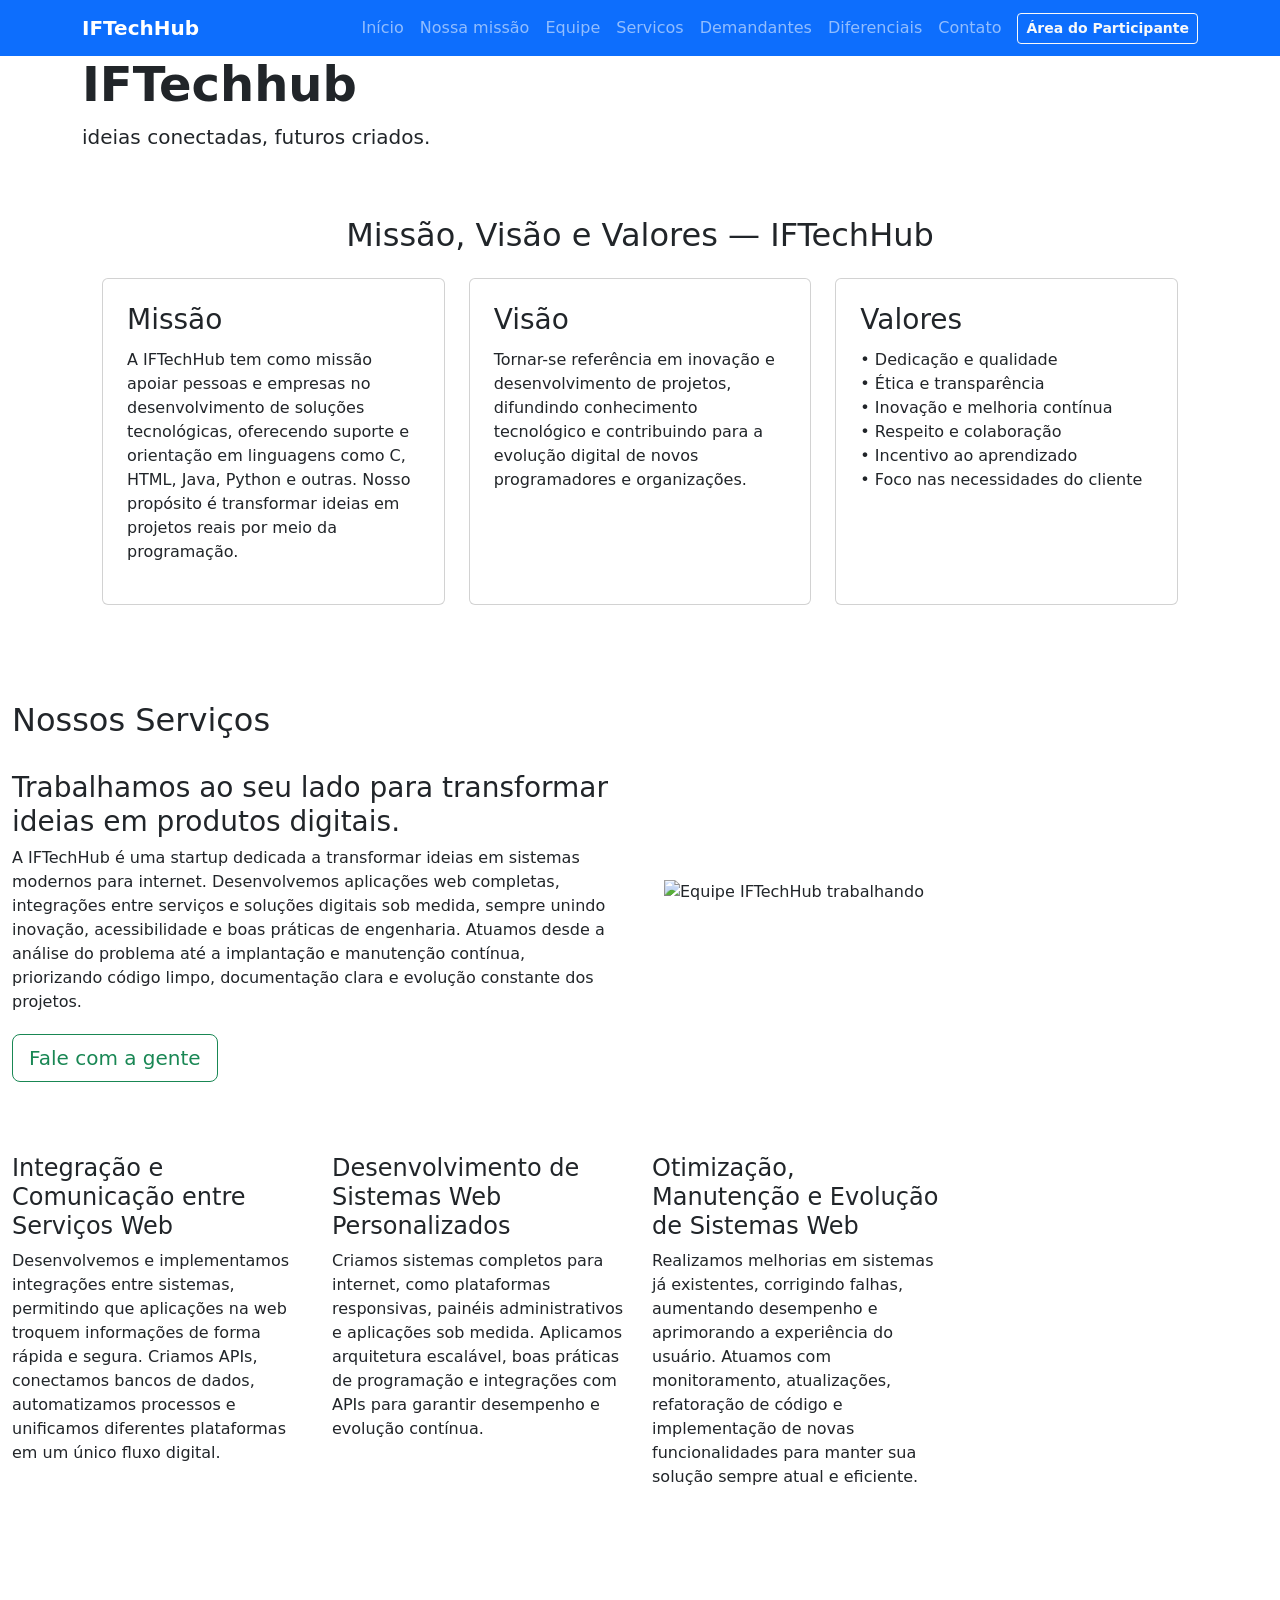
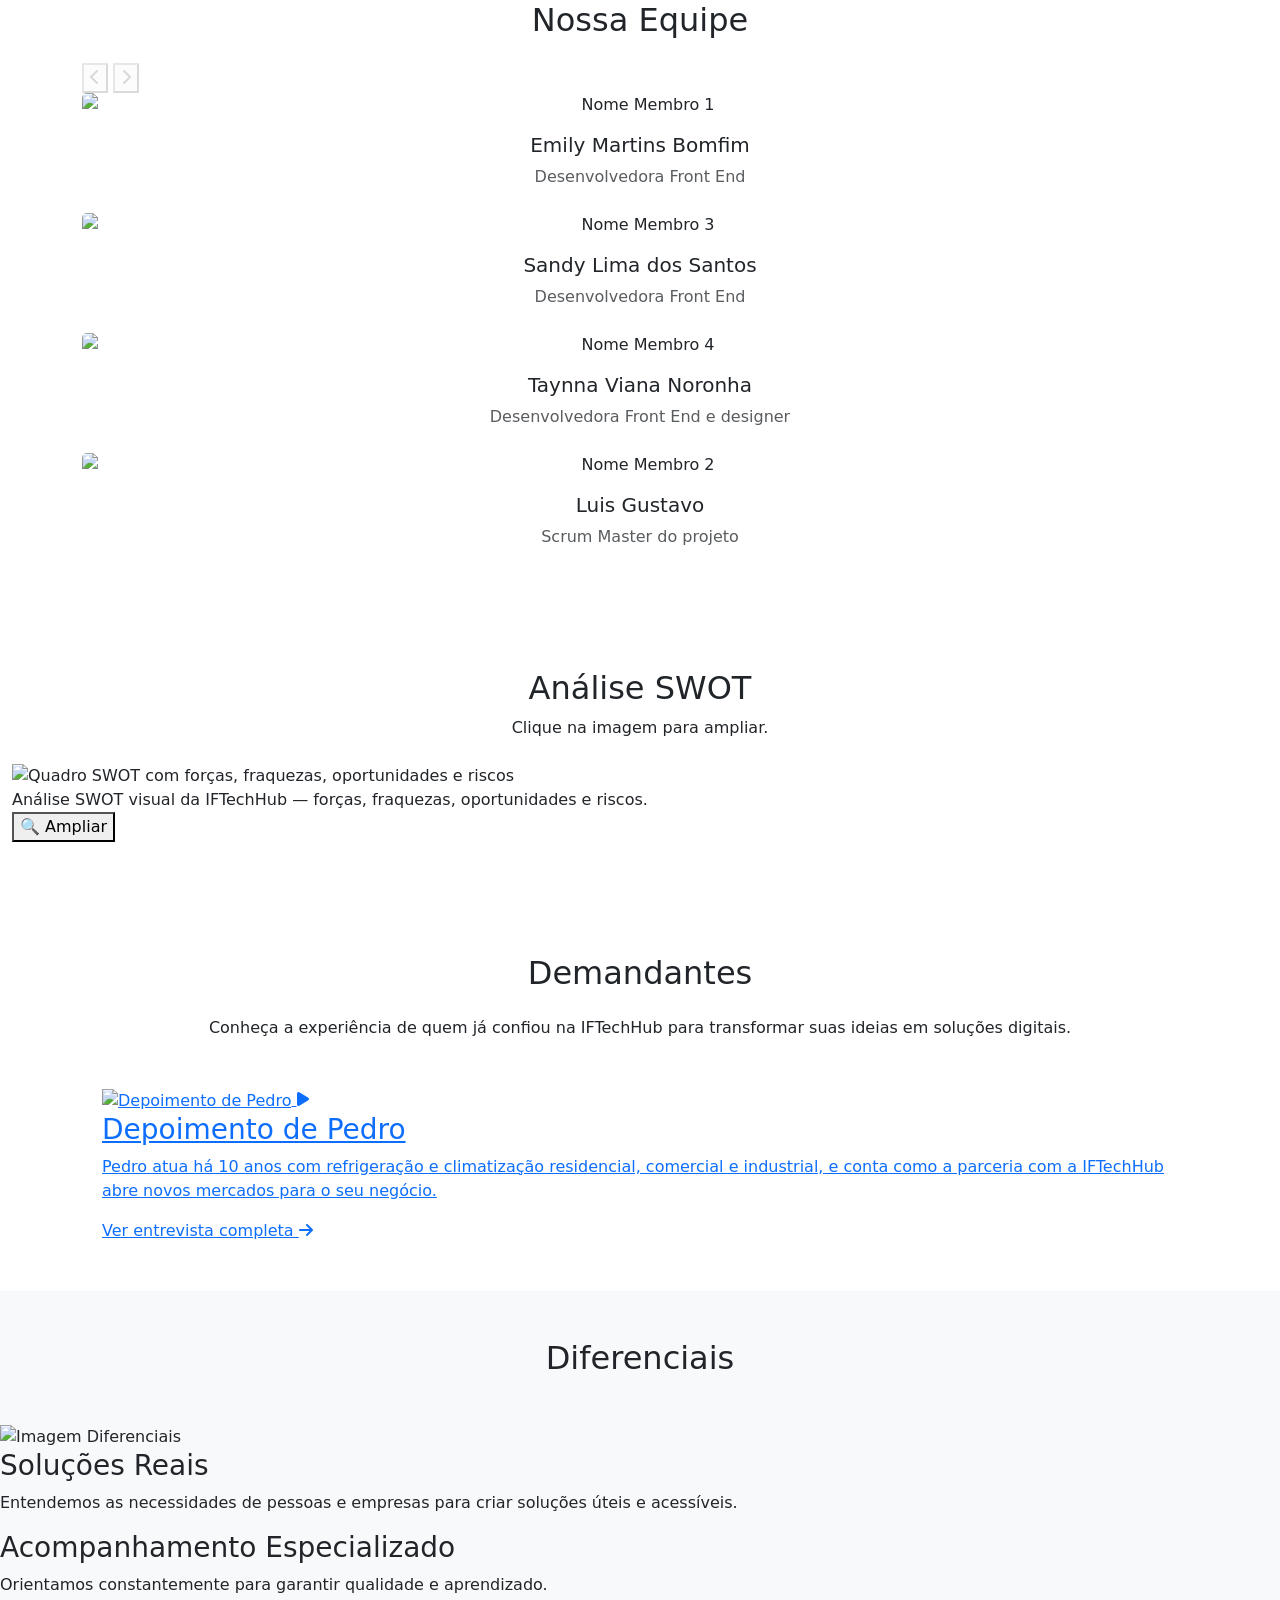
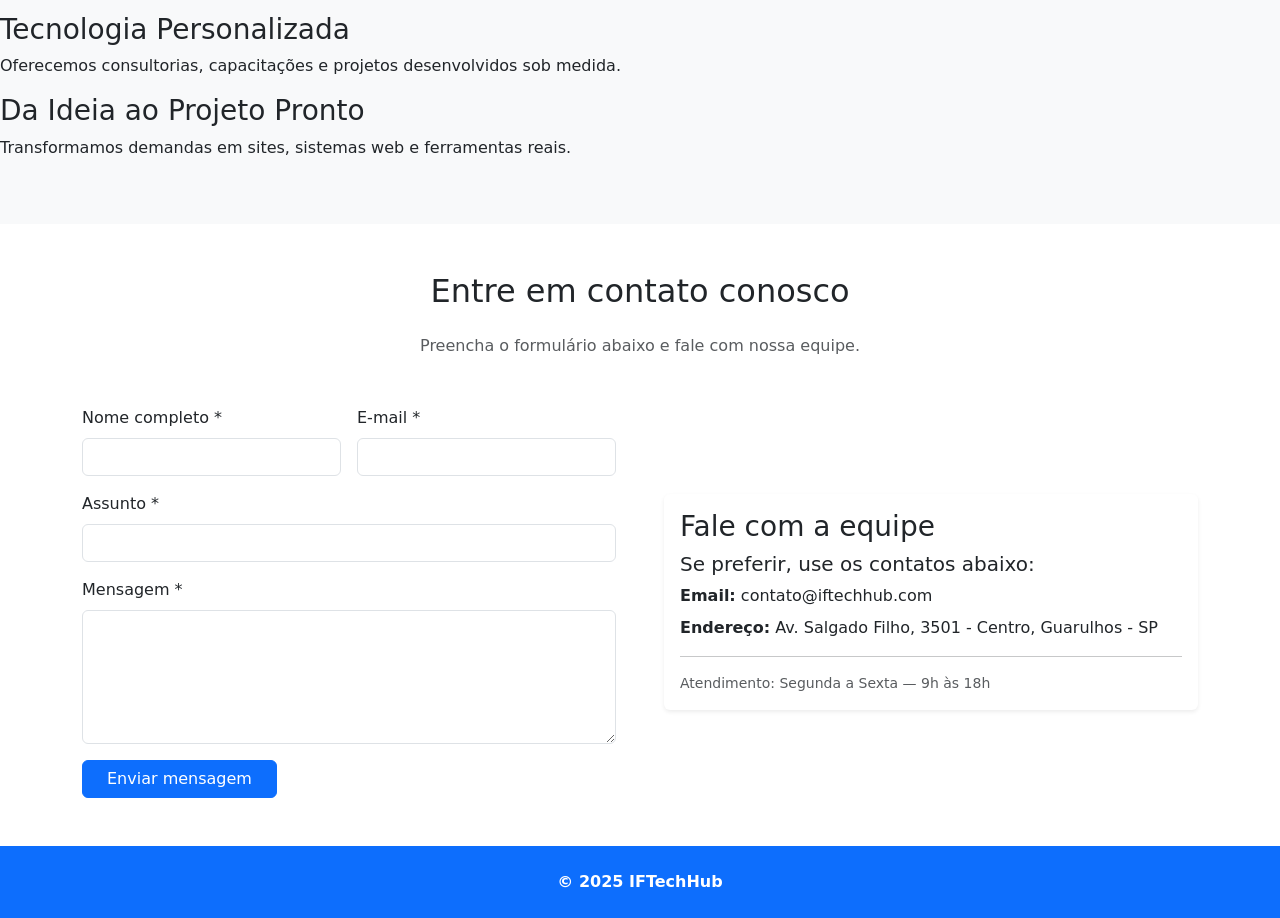
==== index.html @ c1c18c6f "Atualiza navbar e seção Demandantes" ====
<!doctype html>
<html lang="pt-br">
<head>
  <meta charset="utf-8" />
  <meta name="viewport" content="width=device-width, initial-scale=1" />
  <title>IFTechHub | Bem-vindo</title>
  <link href="https://cdn.jsdelivr.net/npm/bootstrap@5.3.2/dist/css/bootstrap.min.css" rel="stylesheet">
  <link rel="stylesheet" href="https://cdnjs.cloudflare.com/ajax/libs/font-awesome/6.5.0/css/all.min.css">
  <link rel="stylesheet" href="css/base.css">
  <link rel="stylesheet" href="css/layout.css">
  <link rel="stylesheet" href="css/components.css">
  <link rel="stylesheet" href="css/hero.css">
  <link rel="stylesheet" href="css/sections.css">
  <link rel="stylesheet" href="css/footer.css">
  <link rel="stylesheet" href="css/diferenciais.css">
  <link rel="stylesheet" href="css/servicos.css">
  <link rel="stylesheet" href="css/swot.css">
  <link rel="stylesheet" href="css/membros.css">
  <link rel="stylesheet" href="css/demandantes.css">
  <link rel="stylesheet" href="css/participante.css">


  <link rel="shortcut icon" href="img/fivicon/fivicon.png" type="image/x-icon">
</head>

<body>

  <!-- Navbar -->
  <header class="navbar navbar-expand-lg navbar-dark bg-primary sticky-top">
    <div class="container">
      <a class="navbar-brand fw-bold" href="index.html">IFTechHub</a>
      <button class="navbar-toggler" type="button" data-bs-toggle="collapse" data-bs-target="#mainNav" aria-controls="mainNav" aria-expanded="false" aria-label="Toggle navigation">
        <span class="navbar-toggler-icon"></span>
      </button>

      <div class="collapse navbar-collapse" id="mainNav">
        <ul class="navbar-nav ms-auto align-items-lg-center">
          <li class="nav-item"><a class="nav-link" href="index.html">Início</a></li>
          <li class="nav-item"><a class="nav-link" href="#missao">Nossa missão</a></li>
          <li class="nav-item"><a class="nav-link" href="#equipe">Equipe</a></li>
          <li class="nav-item"><a class="nav-link" href="#servicos">Servicos</a></li>
          <li class="nav-item"><a class="nav-link" href="#demandantes">Demandantes</a></li>
          <li class="nav-item"><a class="nav-link" href="#diferenciais">Diferenciais</a></li>
          <li class="nav-item"><a class="nav-link" href="#contato">Contato</a></li>
          <li class="nav-item ms-lg-2">
            <a class="btn btn-outline-light btn-sm fw-bold" href="area-participante.html">Área do Participante</a>
          </li>
        </ul>
      </div>
    </div>
  </header>

<!-- Hero -->
<section class="hero" style="background-image: url('img/index/logo.png');">
  <div class="hero-overlay"></div>
  <div class="container hero-content">
    <h1 class="display-5 fw-bold hero-title">IFTechhub</h1>
    <p class="lead hero-sub">ideias conectadas, futuros criados.</p>
  </div>
</section>


  <!-- Seção missão, visão e valores -->
<section id="missao" class="py-5" style="padding: 3rem 1rem; background: var(--white);">
  <div class="container" style="max-width: 1100px; margin: 0 auto;">
      
      <h2 class="text-center mb-4" style="text-align: center; margin-bottom: 1.8rem;">
        Missão, Visão e Valores — IFTechHub
      </h2>
 <div style="
        display: flex;
        flex-wrap: wrap;
        gap: 1.5rem;
        justify-content: center;">
        <div class="card" style="flex: 1 1 300px; padding: 1.5rem; background: #fff;">
            <h3 style="color: var(--green-dark); margin-bottom: 0.7rem;">Missão</h3>
            <p>A IFTechHub tem como missão apoiar pessoas e empresas no desenvolvimento
              de soluções tecnológicas, oferecendo suporte e orientação em linguagens
              como C, HTML, Java, Python e outras. Nosso propósito é transformar ideias
              em projetos reais por meio da programação.</p>
        </div>
        <div class="card" style="flex: 1 1 300px; padding: 1.5rem; background: #fff;">
            <h3 style="color: var(--green-dark); margin-bottom: 0.7rem;">Visão</h3>
            <p>Tornar-se referência em inovação e desenvolvimento de projetos,
              difundindo conhecimento tecnológico e contribuindo para a evolução digital
              de novos programadores e organizações.</p>
        </div>
        <div class="card" style="flex: 1 1 300px; padding: 1.5rem; background: #fff;">
            <h3 style="color: var(--green-dark); margin-bottom: 0.7rem;">Valores</h3>
            <p>• Dedicação e qualidade<br>
              • Ética e transparência<br>
              • Inovação e melhoria contínua<br>
              • Respeito e colaboração<br>
              • Incentivo ao aprendizado<br>
              • Foco nas necessidades do cliente</p>
        </div>
      </div>

  </div>
</section>

<!-- Serviços Prestados -->
<section id="servicos" class="py-5 bg-white">
  <div class="container" style="max-width:1300px;">
    <div class="row align-items-center g-5">
      <div class="col-lg-6">
        <div class="service-left">
          <div class="d-flex align-items-center mb-3">
            
            <div>
              <h2 class="service-title mb-3">Nossos Serviços</h2>
            </div>
          </div>

          <div class="service-accent">
            <h3 class="service-sub">Trabalhamos ao seu lado para transformar ideias em produtos digitais.</h3>
          </div>

          <p class="service-desc">
            A IFTechHub é uma startup dedicada a transformar ideias em sistemas modernos para internet. Desenvolvemos aplicações web completas, integrações entre serviços e soluções digitais sob medida, sempre unindo inovação, acessibilidade e boas práticas de engenharia. Atuamos desde a análise do problema até a implantação e manutenção contínua, priorizando código limpo, documentação clara e evolução constante dos projetos.
          </p>
          <div style="margin-top:1.25rem;">
            <a href="#contato" class="btn btn-outline-success btn-lg" aria-label="Entrar em contato com a IFTechHub">Fale com a gente</a>
          </div>
        </div>
      </div>
      <div class="col-lg-6">
        <div class="service-media">
          <img src="img/index/servicos.jpg" alt="Equipe IFTechHub trabalhando" class="img_servico">
        </div>
      </div>
    </div>

    <div class="row g-4 mt-5">

      <div class="col-12 col-sm-6 col-lg-3">
        <div class="service-card" role="article" aria-labelledby="srv-aloc">
          <div class="service-card-body">
            <h4 id="srv-aloc">Integração e Comunicação entre Serviços Web</h4>
            <p>
              Desenvolvemos e implementamos integrações entre sistemas, permitindo que aplicações na web troquem informações de forma rápida e segura. Criamos APIs, conectamos bancos de dados, automatizamos processos e unificamos diferentes plataformas em um único fluxo digital.
            </p>
          </div>
        </div>
      </div>

      <div class="col-12 col-sm-6 col-lg-3">
        <div class="service-card" role="article" aria-labelledby="srv-dev">
          <div class="service-card-body">
            <h4 id="srv-dev">Desenvolvimento de Sistemas Web Personalizados</h4>
            <p>
              Criamos sistemas completos para internet, como plataformas responsivas, painéis administrativos e aplicações sob medida. Aplicamos arquitetura escalável, boas práticas de programação e integrações com APIs para garantir desempenho e evolução contínua.
            </p>
          </div>
        </div>
      </div>

      <div class="col-12 col-sm-6 col-lg-3">
        <div class="service-card" role="article" aria-labelledby="srv-audit">
          <div class="service-card-body">
            <h4 id="srv-audit">Otimização, Manutenção e Evolução de Sistemas Web</h4>
            <p>
              Realizamos melhorias em sistemas já existentes, corrigindo falhas, aumentando desempenho e aprimorando a experiência do usuário. Atuamos com monitoramento, atualizações, refatoração de código e implementação de novas funcionalidades para manter sua solução sempre atual e eficiente.
            </p>
          </div>
        </div>
      </div>
    </div>
  </div>
</section>


<!-- Seção Membros-->
<section id="equipe" class="py-5">
  <div class="container position-relative">
    <h2 class="text-center mb-4">Nossa Equipe</h2>

    <!-- Setas -->
    <button class="team-nav" id="team-prev" aria-label="Ver membros anteriores"><i class="fas fa-chevron-left"></i></button>
    <button class="team-nav" id="team-next" aria-label="Ver próximos membros"><i class="fas fa-chevron-right"></i></button>

    <div class="team-track-wrapper">
      <div class="team-track" id="teamTrack">
        <!-- Membros -->
        <div class="member-card">
          <div class="card h-100 border-0 text-center">
            <img src="img/index/emile.jpeg" class="card-img-top" alt="Nome Membro 1">
            <div class="card-body">
              <h5 class="card-title">Emily Martins Bomfim</h5>
              <p class="text-muted mb-2">Desenvolvedora Front End</p>
            </div>
          </div>
        </div>

        <div class="member-card">
          <div class="card h-100 border-0 text-center">
            <img src="img/index/sandy.jpeg" class="card-img-top" alt="Nome Membro 3">
            <div class="card-body">
              <h5 class="card-title">Sandy Lima dos Santos</h5>
              <p class="text-muted mb-2">Desenvolvedora Front End</p>
            </div>
          </div>
        </div>

        <div class="member-card">
          <div class="card h-100 border-0 text-center">
            <img src="img/index/tayna.jpeg" class="card-img-top" alt="Nome Membro 4">
            <div class="card-body">
              <h5 class="card-title">Taynna Viana Noronha</h5>
              <p class="text-muted mb-2">Desenvolvedora Front End e designer</p>
            </div>
          </div>
        </div>

        <div class="member-card">
          <div class="card h-100 border-0 text-center">
            <img src="img/index/luis.jpeg" class="card-img-top" alt="Nome Membro 2">
            <div class="card-body">
              <h5 class="card-title">Luis Gustavo</h5>
              <p class="text-muted mb-2">Scrum Master do projeto</p>
            </div>
          </div>
        </div>

      </div>
    </div>
  </div>
</section>

<!-- Seção: Análise SWOT (imagem) -->
<section id="swot-image" class="swot-image-section py-5">
  <div class="container" style="max-width:1300px;">

    <div class="swot-header text-center mb-4">
      <h2 class="swot-heading">Análise SWOT</h2>
      <p class="swot-lead">Clique na imagem para ampliar.</p>
    </div>

    <figure class="swot-figure">
      <img id="swot-img" src="img/index/analiseSwot.png" alt="Quadro SWOT com forças, fraquezas, oportunidades e riscos" loading="lazy">
      <figcaption class="swot-figcaption">
        Análise SWOT visual da IFTechHub — forças, fraquezas, oportunidades e riscos.
      </figcaption>
      <button class="swot-zoom-btn" aria-label="Abrir análise SWOT em tamanho maior" id="swot-zoom-btn">🔍 Ampliar</button>
    </figure>
  </div>


</section>

<!-- Demandantes -->
<section id="demandantes" class="py-5">
  <div class="container" style="max-width: 1100px;">
    <h2 class="text-center mb-4">Demandantes</h2>
    <p class="text-center mb-5 demandantes-intro">
      Conheça a experiência de quem já confiou na IFTechHub para transformar suas ideias em soluções digitais.
    </p>
    <div class="demandantes-wrapper">
      <a href="demandantes/cliente-1.html" class="demandante-card">
        <div class="demandante-thumb">
          <img src="https://img.youtube.com/vi/fAxshQX1a_c/hqdefault.jpg" alt="Depoimento de Pedro">
          <span class="demandante-play"><i class="fas fa-play"></i></span>
        </div>
        <div class="demandante-info">
          <h3 class="demandante-nome">Depoimento de Pedro</h3>
          <p class="demandante-texto">
            Pedro atua há 10 anos com refrigeração e climatização residencial, comercial e industrial, e conta como a parceria com a IFTechHub abre novos mercados para o seu negócio.
          </p>
          <span class="demandante-link">Ver entrevista completa <i class="fas fa-arrow-right"></i></span>
        </div>
      </a>
    </div>
  </div>
</section>

  <!-- Diferenciais -->
    <section id="diferenciais" class="py-5 bg-light">
      <h2 class="text-center mb-5">Diferenciais</h2>
      <div class="container_diferenciais">

        <div class="img_diferenciais">
          <img src="img/index/img_diferenciais.png" alt="Imagem Diferenciais">
        </div>

        <div class="cards_diferenciais">
          <div class="card_diff">
            <h3 class="titulo_diff">Soluções Reais</h3>
            <p>Entendemos as necessidades de pessoas e empresas para criar soluções úteis e acessíveis.</p>
          </div>

          <div class="card_diff">
            <h3 class="titulo_diff">Acompanhamento Especializado</h3>
            <p>Orientamos constantemente para garantir qualidade e aprendizado.</p>
          </div>

          <div class="card_diff">
            <h3 class="titulo_diff">Tecnologia Personalizada</h3>
            <p>Oferecemos consultorias, capacitações e projetos desenvolvidos sob medida.</p>
          </div>

          <div class="card_diff">
            <h3 class ="titulo_diff">Da Ideia ao Projeto Pronto</h3>
            <p>Transformamos demandas em sites, sistemas web e ferramentas reais.</p>
          </div>
        </div>
    </div>
  </section>

<!-- Contato -->
<section id="contato" class="py-5 bg-white">
  <div class="container">
    <h2 class="text-center mb-4">Entre em contato conosco</h2>
    <p class="text-center text-muted mb-5">
      Preencha o formulário abaixo e fale com nossa equipe.
    </p>

    <div class="row g-5 align-items-center">

      <!-- Formulário -->
      <div class="col-12 col-lg-6">
        <form class="row g-3">
          <div class="col-md-6">
            <label class="form-label">Nome completo *</label>
            <input type="text" class="form-control" required>
          </div>

          <div class="col-md-6">
            <label class="form-label">E-mail *</label>
            <input type="email" class="form-control" required>
          </div>

          <div class="col-12">
            <label class="form-label">Assunto *</label>
            <input type="text" class="form-control" required>
          </div>

          <div class="col-12">
            <label class="form-label">Mensagem *</label>
            <textarea class="form-control" rows="5" required></textarea>
          </div>

          <div class="col-12">
            <button type="submit" class="btn btn-primary px-4">Enviar mensagem</button>
          </div>
        </form>
      </div>

      <div class="col-12 col-lg-6">
        <div class="card border-0 shadow-sm h-100">
          <div class="card-body">
              <h3 class="card-title">Fale com a equipe</h3>
              <h5> Se preferir, use os contatos abaixo:</h5>

              <ul class="list-unstyled mb-0">
                <li class="mb-2"><strong>Email:</strong> contato@iftechhub.com</li>
                <li class="mb-2"><strong>Endereço:</strong> Av. Salgado Filho, 3501 - Centro, Guarulhos - SP</li>
              </ul>

              <hr>

              <p class="mb-0 text-muted small">Atendimento: Segunda a Sexta — 9h às 18h</p>
            </div>
          </div>
        </div>
      </div>
    </div>

    </div>
  </div>
</section>

  <!-- Footer -->
  <footer class="py-4 bg-primary text-white">
    <div class="container text-center">
      <strong>© 2025 IFTechHub</strong>
    </div>
  </footer>
</body>
</html>

<script src="https://cdn.jsdelivr.net/npm/bootstrap@5.3.2/dist/js/bootstrap.bundle.min.js"></script>

<script>
(function () {
  const track = document.getElementById('teamTrack');
  const prev = document.getElementById('team-prev');
  const next = document.getElementById('team-next');

  function scrollAmount() {
    return track.parentElement.clientWidth * 0.95;
  }

  prev.addEventListener('click', () => {
    track.scrollBy({ left: -scrollAmount(), behavior: 'smooth' });
  });

  next.addEventListener('click', () => {
    track.scrollBy({ left: scrollAmount(), behavior: 'smooth' });
  });

  function updateNav() {
    const maxScrollLeft = track.scrollWidth - track.clientWidth;
    prev.disabled = track.scrollLeft <= 5;
    next.disabled = track.scrollLeft >= maxScrollLeft - 5;
    prev.classList.toggle('opacity-50', prev.disabled);
    next.classList.toggle('opacity-50', next.disabled);
  }
  track.addEventListener('scroll', updateNav);
  window.addEventListener('resize', updateNav);
  updateNav();

  let startX = 0;
  let isTouching = false;
  track.addEventListener('touchstart', (e) => {
    isTouching = true;
    startX = e.touches[0].clientX;
  }, { passive: true });

  track.addEventListener('touchmove', (e) => {
    if (!isTouching) return;
    const dx = startX - e.touches[0].clientX;
    track.scrollLeft += dx;
    startX = e.touches[0].clientX;
  }, { passive: true });

  track.addEventListener('touchend', () => { isTouching = false; updateNav(); });
  track.tabIndex = 0;
  track.addEventListener('keydown', (e) => {
    if (e.key === 'ArrowRight') next.click();
    if (e.key === 'ArrowLeft') prev.click();
  });
})();
</script>


  <!-- analise swot -->
<script>
(function () {
  const btn = document.getElementById('swot-zoom-btn');
  const thumbImg = document.getElementById('swot-img');

  function ensureLightbox() {
    let lightbox = document.getElementById('swot-lightbox');
    if (lightbox) return lightbox;
    lightbox = document.createElement('div');
    lightbox.id = 'swot-lightbox';
    lightbox.className = 'swot-lightbox';
    lightbox.setAttribute('role', 'dialog');
    lightbox.setAttribute('aria-modal', 'true');
    lightbox.setAttribute('aria-hidden', 'true');
    lightbox.style.display = 'none';

    lightbox.innerHTML = `
      <button class="swot-lightbox-close" id="swot-lightbox-close" aria-label="Fechar visualização">✕</button>
      <div class="swot-lightbox-content">
        <img id="swot-lightbox-img" src="${thumbImg ? thumbImg.src : ''}" alt="${thumbImg ? (thumbImg.alt || '') : 'Análise SWOT'}">
      </div>
    `;
    document.body.appendChild(lightbox);
    return lightbox;
  }

  const lightbox = ensureLightbox();
  const closeBtn = document.getElementById('swot-lightbox-close');
  const lbImg = document.getElementById('swot-lightbox-img');

  function openLightbox() {
    if (thumbImg && lbImg) lbImg.src = thumbImg.src;
    lightbox.setAttribute('aria-hidden', 'false');
    lightbox.style.display = 'flex';
    document.body.style.overflow = 'hidden';
    closeBtn && closeBtn.focus();
  }

  function closeLightbox() {
    lightbox.setAttribute('aria-hidden', 'true');
    lightbox.style.display = 'none';
    document.body.style.overflow = '';
    btn && btn.focus();
  }

  btn && btn.addEventListener('click', openLightbox);
  closeBtn && closeBtn.addEventListener('click', closeLightbox);
  lightbox.addEventListener('click', function (e) {
    if (e.target === lightbox) closeLightbox();
  });

  document.addEventListener('keydown', function (e) {
    if (e.key === 'Escape' && lightbox.getAttribute('aria-hidden') === 'false') {
      closeLightbox();
    }
  });
})();
</script>
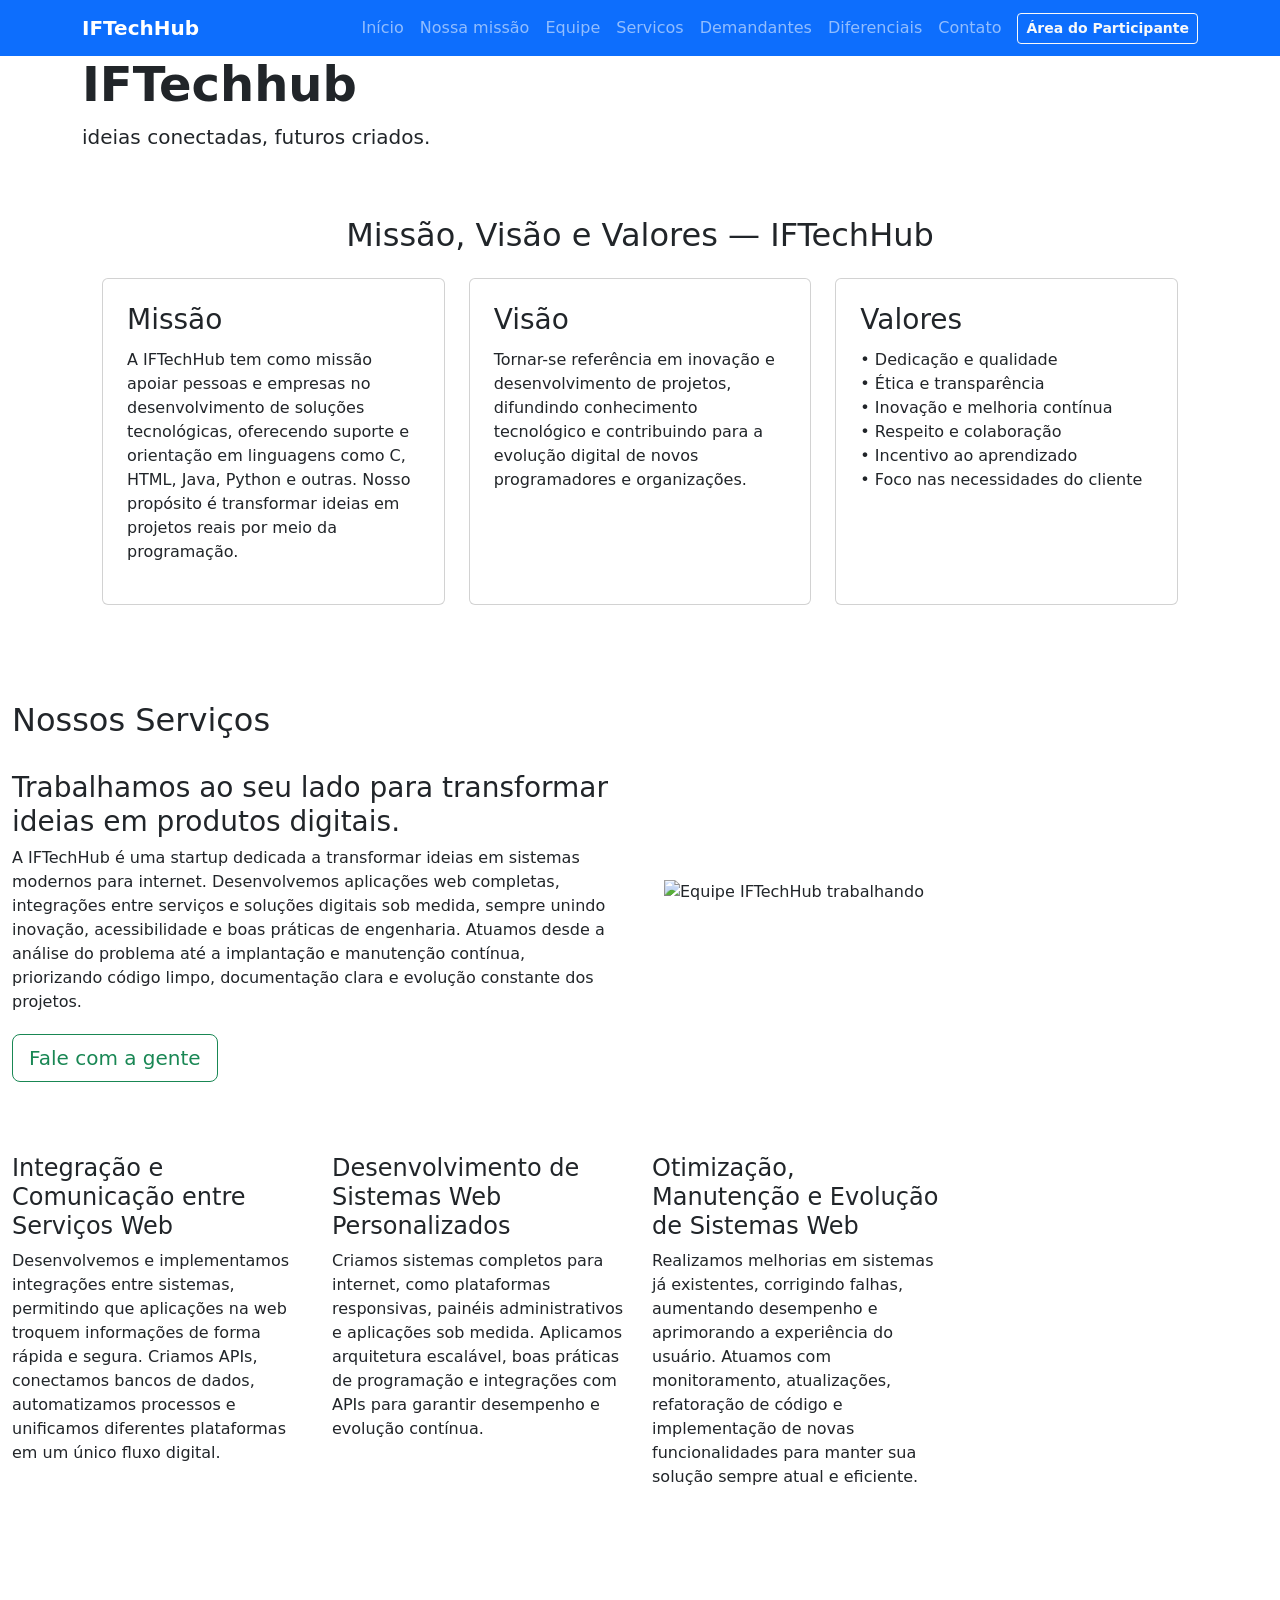
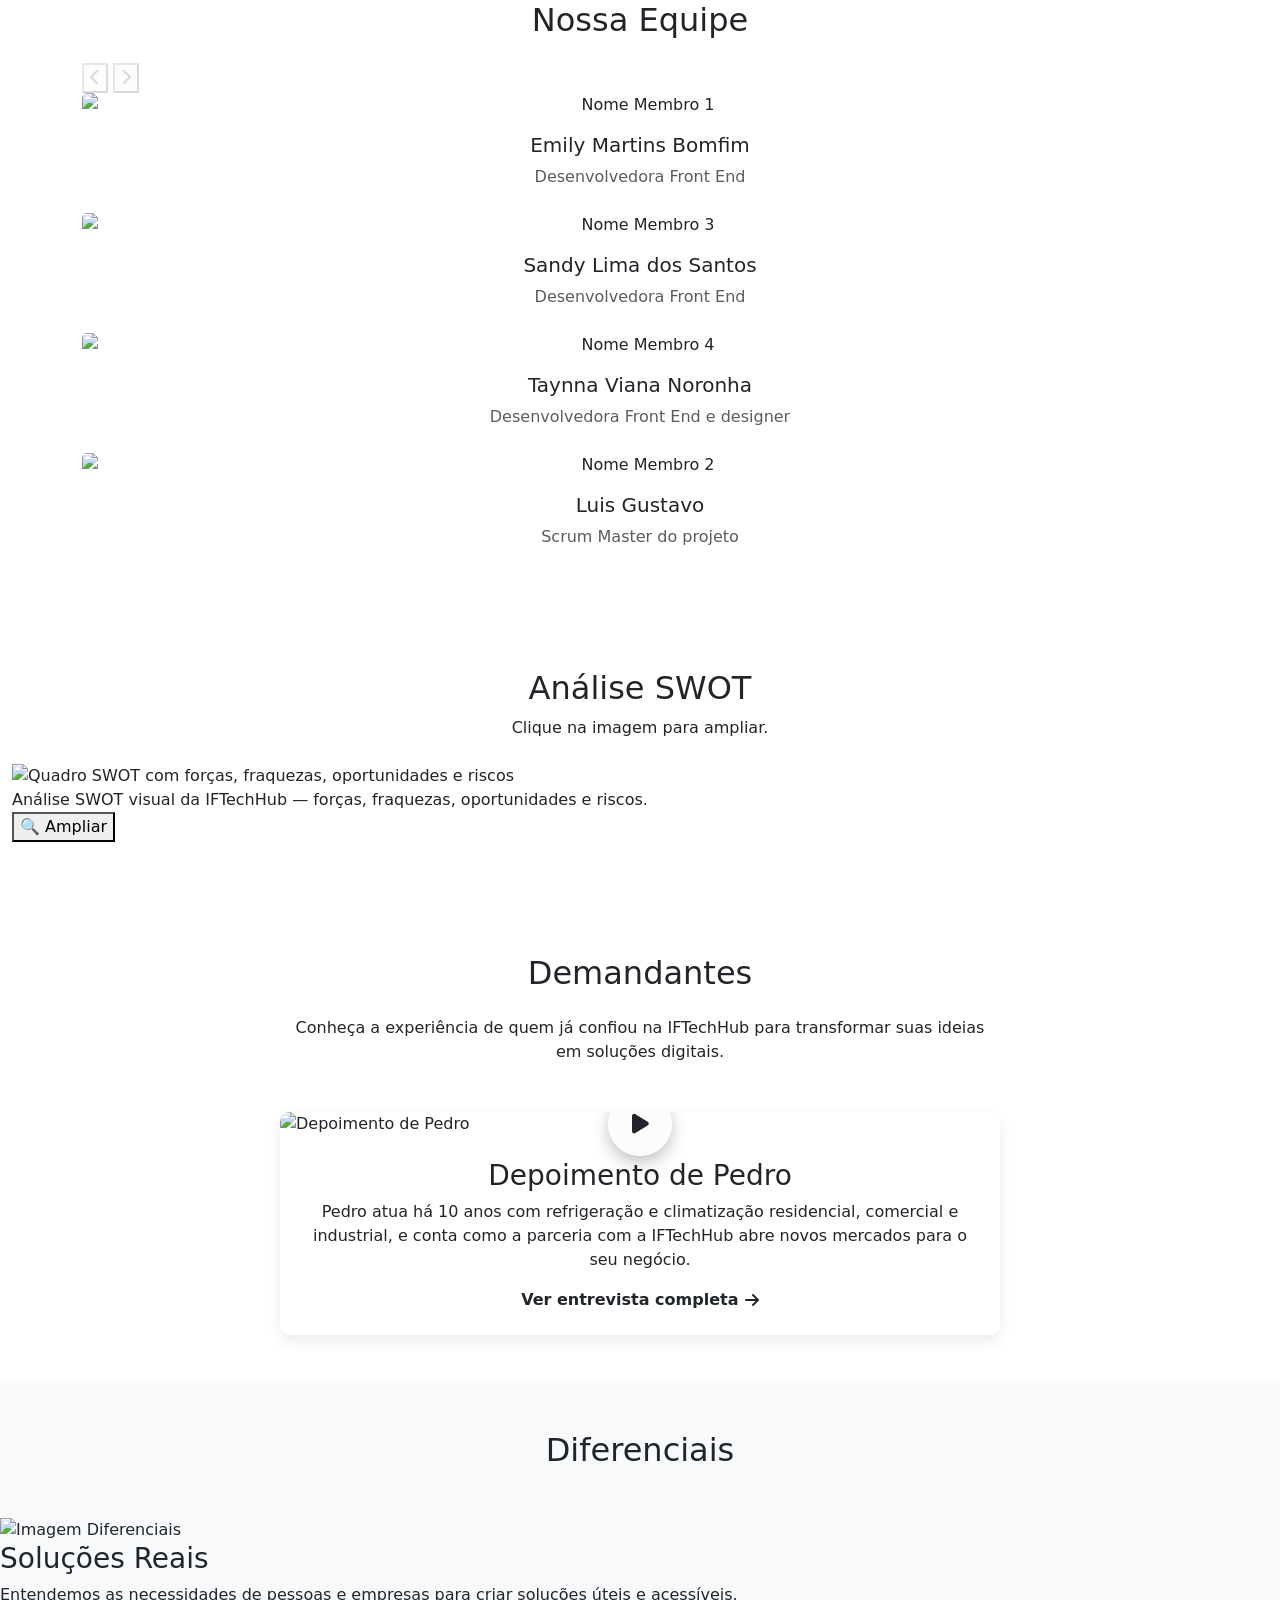
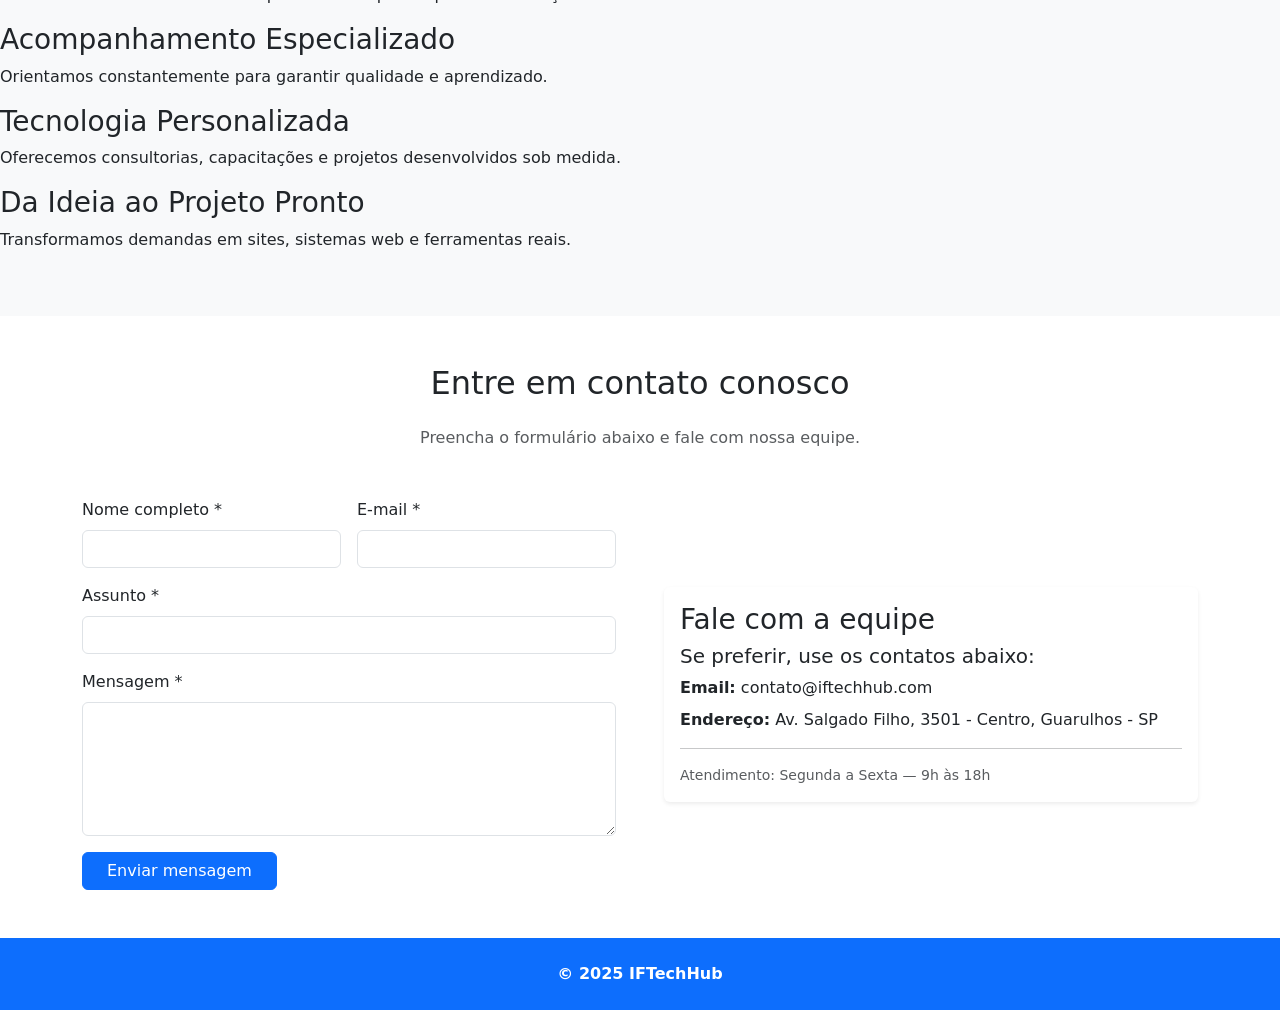
==== commit cefb78ef: "Corrige video e cache de estilos dos demandantes" ====
--- a/index.html
+++ b/index.html
@@ -16,7 +16,7 @@
   <link rel="stylesheet" href="css/servicos.css">
   <link rel="stylesheet" href="css/swot.css">
   <link rel="stylesheet" href="css/membros.css">
-  <link rel="stylesheet" href="css/demandantes.css">
+  <link rel="stylesheet" href="css/demandantes.css?v=20260908-1">
   <link rel="stylesheet" href="css/participante.css">
 
 
--- a/css/demandantes.css
+++ b/css/demandantes.css
@@ -0,0 +1,99 @@
+/* Seção Demandantes */
+
+.demandantes-intro {
+    color: var(--charcoal);
+    max-width: 700px;
+    margin-left: auto;
+    margin-right: auto;
+}
+
+.demandantes-wrapper {
+    display: flex;
+    justify-content: center;
+}
+
+.demandante-card {
+    display: block;
+    background: var(--white);
+    border-radius: 10px;
+    box-shadow: 0 6px 14px rgba(0, 0, 0, 0.08);
+    transition: transform 0.2s, box-shadow 0.2s;
+    overflow: hidden;
+    max-width: 720px;
+    width: 100%;
+    text-decoration: none;
+    color: inherit;
+}
+
+.demandante-card:hover {
+    transform: translateY(-6px);
+    box-shadow: 0 14px 28px rgba(0, 0, 0, 0.10);
+}
+
+.demandante-thumb {
+    position: relative;
+    width: 100%;
+    background: var(--charcoal);
+}
+
+.demandante-thumb img {
+    width: 100%;
+    display: block;
+    max-height: 360px;
+    object-fit: cover;
+}
+
+.demandante-play {
+    position: absolute;
+    top: 50%;
+    left: 50%;
+    transform: translate(-50%, -50%);
+    width: 64px;
+    height: 64px;
+    border-radius: 50%;
+    background: rgba(252, 252, 252, 0.92);
+    color: var(--green-dark);
+    display: flex;
+    align-items: center;
+    justify-content: center;
+    font-size: 1.4rem;
+    box-shadow: 0 6px 16px rgba(0, 0, 0, 0.25);
+    transition: transform 0.2s;
+}
+
+.demandante-card:hover .demandante-play {
+    transform: translate(-50%, -50%) scale(1.08);
+}
+
+.demandante-info {
+    padding: 1.4rem;
+    text-align: center;
+}
+
+.demandante-nome {
+    color: var(--green-dark);
+    margin-bottom: 0.5rem;
+}
+
+.demandante-texto {
+    color: var(--charcoal);
+    margin: 0 0 1rem;
+}
+
+.demandante-link {
+    display: inline-flex;
+    align-items: center;
+    gap: 0.4rem;
+    color: var(--green-dark);
+    font-weight: 600;
+}
+
+.demandante-card:hover .demandante-link {
+    text-decoration: underline;
+}
+
+@media (max-width: 600px) {
+    .demandante-thumb img {
+        max-height: 220px;
+    }
+}
--- a/css/participante.css
+++ b/css/participante.css
@@ -0,0 +1,24 @@
+/* Página Área do Participante */
+
+.participante-titulo {
+    color: var(--green-dark);
+    margin-bottom: 0.5rem;
+}
+
+.participante-subtitulo {
+    color: var(--charcoal);
+}
+
+.participante-box {
+    background: var(--white);
+    border-radius: 12px;
+    box-shadow: 0 10px 25px rgba(0, 0, 0, 0.08);
+    padding: 2rem;
+}
+
+.participante-aviso {
+    color: var(--gray);
+    font-size: 0.9rem;
+    margin-bottom: 0;
+}
+
